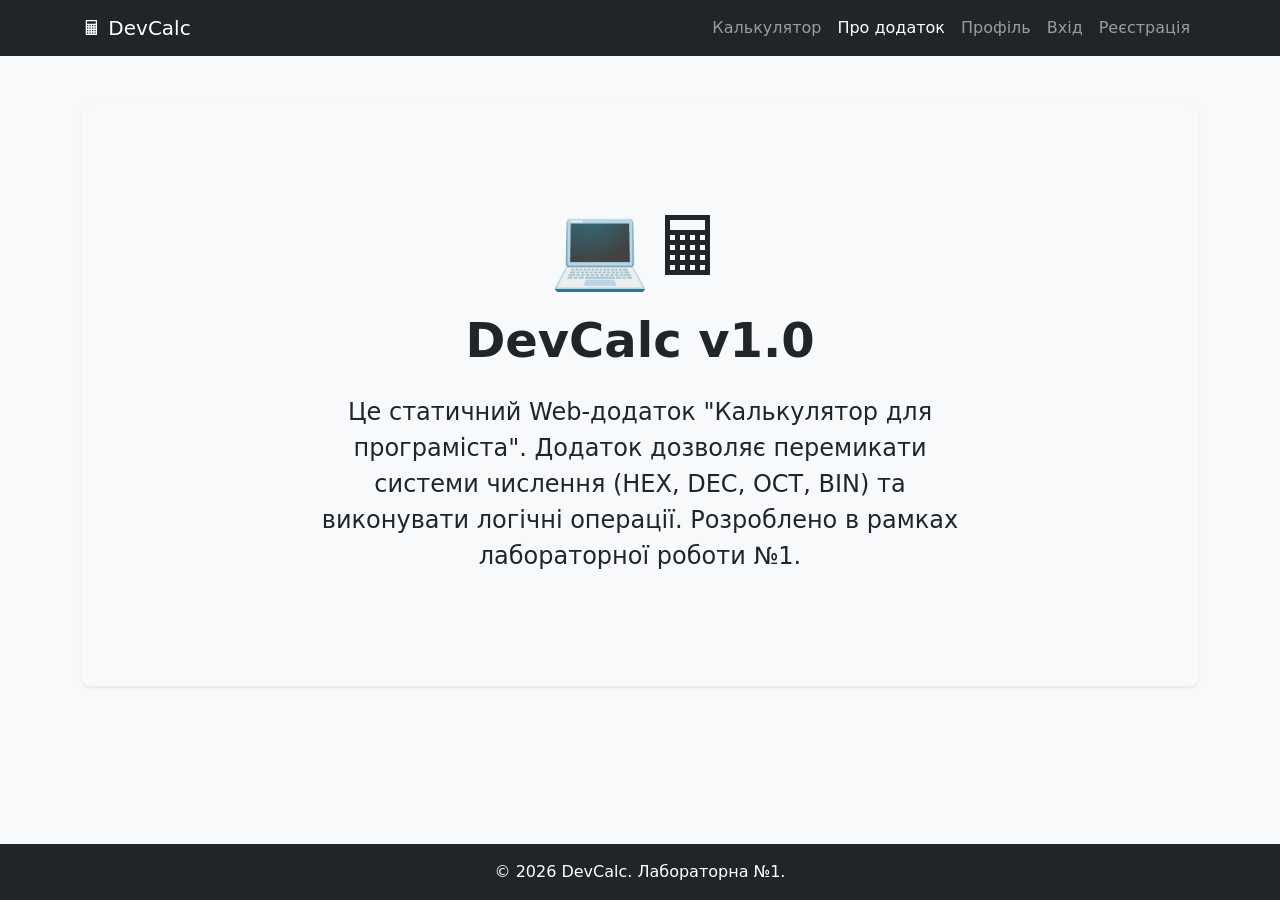
==== about.html @ db376596 "Start code for lab1" ====
<!DOCTYPE html>
<html lang="uk">
<head>
    <meta charset="UTF-8">
    <meta name="viewport" content="width=device-width, initial-scale=1.0">
    <title>Про додаток - DevCalc</title>
    <link href="https://cdn.jsdelivr.net/npm/bootstrap@5.3.0/dist/css/bootstrap.min.css" rel="stylesheet">
    <link rel="stylesheet" href="style.css">
</head>
<body class="d-flex flex-column min-vh-100">
    <nav class="navbar navbar-expand-lg navbar-dark bg-dark">
        <div class="container">
            <a class="navbar-brand" href="index.html">🖩 DevCalc</a>
            <button class="navbar-toggler" type="button" data-bs-toggle="collapse" data-bs-target="#navbarNav"><span class="navbar-toggler-icon"></span></button>
            <div class="collapse navbar-collapse" id="navbarNav">
                <ul class="navbar-nav ms-auto">
                    <li class="nav-item"><a class="nav-link" href="index.html">Калькулятор</a></li>
                    <li class="nav-item"><a class="nav-link active" href="about.html">Про додаток</a></li>
                    <li class="nav-item"><a class="nav-link" href="profile.html">Профіль</a></li>
                    <li class="nav-item"><a class="nav-link" href="login.html">Вхід</a></li>
                    <li class="nav-item"><a class="nav-link" href="register.html">Реєстрація</a></li>
                </ul>
            </div>
        </div>
    </nav>

    <main class="container my-5 flex-grow-1 text-center">
        <div class="p-5 mb-4 bg-light rounded-3 shadow-sm">
            <div class="container-fluid py-5">
                <h1 class="display-1">💻🖩</h1>
                <h1 class="display-5 fw-bold mt-3">DevCalc v1.0</h1>
                <p class="col-md-8 fs-4 mx-auto mt-4">
                    Це статичний Web-додаток "Калькулятор для програміста". 
                    Додаток дозволяє перемикати системи числення (HEX, DEC, OCT, BIN) та виконувати логічні операції.
                    Розроблено в рамках лабораторної роботи №1.
                </p>
            </div>
        </div>
    </main>

    <footer class="bg-dark text-white text-center py-3 mt-auto">
        <div class="container"><p class="mb-0">© 2026 DevCalc. Лабораторна №1.</p></div>
    </footer>
    <script src="https://cdn.jsdelivr.net/npm/bootstrap@5.3.0/dist/js/bootstrap.bundle.min.js"></script>
</body>
</html>
---- style.css ----
body { background-color: #f8f9fa; }
.calc-container { max-width: 360px; margin: 0 auto; background: #343a40; padding: 15px; border-radius: 10px; box-shadow: 0 4px 10px rgba(0,0,0,0.2); }
.calc-display { background: #e9ecef; height: 50px; font-size: 1.8rem; text-align: right; padding: 5px 10px; border-radius: 5px; margin-bottom: 10px; overflow: hidden; }
.calc-btn { width: 100%; height: 42px; font-size: 1.1rem; margin-bottom: 0; padding: 0; }
.hex-bin-panel { color: #20c997; font-family: monospace; font-size: 0.85rem; text-align: left; margin-bottom: 10px; line-height: 1.3; }
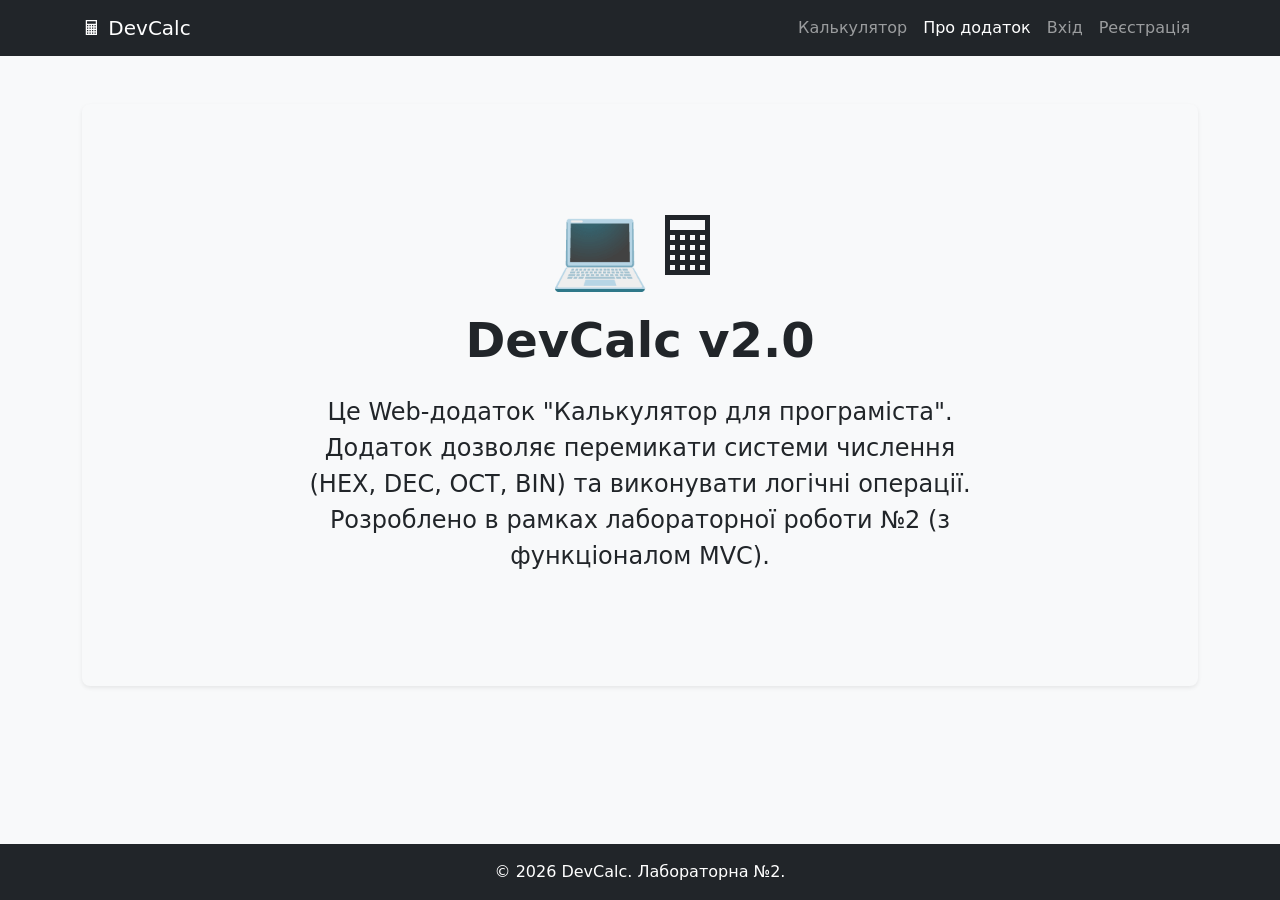
==== commit c704f785: "modified code for lab2 and readme" ====
--- a/about.html
+++ b/about.html
@@ -28,19 +28,20 @@
         <div class="p-5 mb-4 bg-light rounded-3 shadow-sm">
             <div class="container-fluid py-5">
                 <h1 class="display-1">💻🖩</h1>
-                <h1 class="display-5 fw-bold mt-3">DevCalc v1.0</h1>
+                <h1 class="display-5 fw-bold mt-3">DevCalc v2.0</h1>
                 <p class="col-md-8 fs-4 mx-auto mt-4">
-                    Це статичний Web-додаток "Калькулятор для програміста". 
+                    Це Web-додаток "Калькулятор для програміста". 
                     Додаток дозволяє перемикати системи числення (HEX, DEC, OCT, BIN) та виконувати логічні операції.
-                    Розроблено в рамках лабораторної роботи №1.
+                    Розроблено в рамках лабораторної роботи №2 (з функціоналом MVC).
                 </p>
             </div>
         </div>
     </main>
 
     <footer class="bg-dark text-white text-center py-3 mt-auto">
-        <div class="container"><p class="mb-0">© 2026 DevCalc. Лабораторна №1.</p></div>
+        <div class="container"><p class="mb-0">© 2026 DevCalc. Лабораторна №2.</p></div>
     </footer>
     <script src="https://cdn.jsdelivr.net/npm/bootstrap@5.3.0/dist/js/bootstrap.bundle.min.js"></script>
+    <script src="auth.js"></script>
 </body>
 </html>
--- a/style.css
+++ b/style.css
@@ -2,4 +2,6 @@
 .calc-container { max-width: 360px; margin: 0 auto; background: #343a40; padding: 15px; border-radius: 10px; box-shadow: 0 4px 10px rgba(0,0,0,0.2); }
 .calc-display { background: #e9ecef; height: 50px; font-size: 1.8rem; text-align: right; padding: 5px 10px; border-radius: 5px; margin-bottom: 10px; overflow: hidden; }
 .calc-btn { width: 100%; height: 42px; font-size: 1.1rem; margin-bottom: 0; padding: 0; }
-.hex-bin-panel { color: #20c997; font-family: monospace; font-size: 0.85rem; text-align: left; margin-bottom: 10px; line-height: 1.3; }+.hex-bin-panel { color: #20c997; font-family: monospace; font-size: 0.85rem; text-align: left; margin-bottom: 10px; line-height: 1.3; cursor: pointer; }
+.base-item { padding: 2px 5px; border-radius: 3px; margin-bottom: 2px; }
+.base-active { background-color: #495057; color: #fff; }
